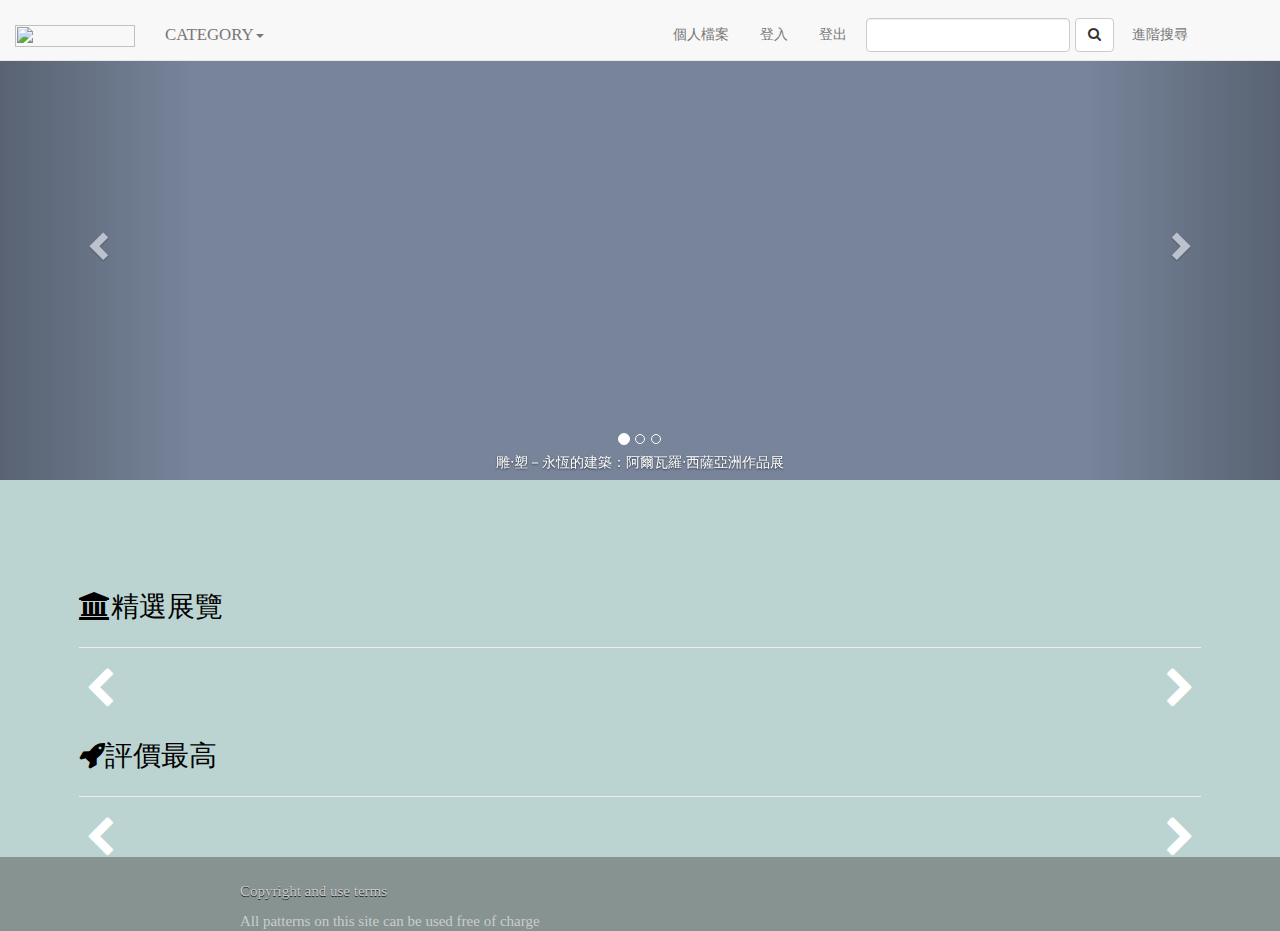
==== index.html @ fa18cf0d "fix css" ====
<!DOCTYPE html>
<html>

<head prefix="og: http://ogp.me/ns# fb: http://ogp.me/ns/fb# article: http://ogp.me/ns/article#">
    <link rel="icon" href="images/icon.png">
    <meta property="fb:app_id" content="302184056577324" />
    <meta property="og:type" content="article" />
    <meta property="og:url" content="http://davidzxc12.github.io/WEB_project/" />
    <meta property="og:title" content="Escape" />
    <meta property="og:description" content="Escape|NCCU DCT x Web Programming Group 2" />
    <meta property="og:image" content="http://i.imgur.com/JkN2u37.png" />
    <meta charset="utf-8">
    <meta name="viewport" content="width=device-width, initial-scale=1">
    <title>Escape</title>
    <link rel="stylesheet" href="https://maxcdn.bootstrapcdn.com/bootstrap/3.3.4/css/bootstrap-theme.min.css">
    <link rel="stylesheet" href="https://maxcdn.bootstrapcdn.com/bootstrap/3.3.4/css/bootstrap.min.css">
    <link rel="stylesheet" href="https://maxcdn.bootstrapcdn.com/font-awesome/4.3.0/css/font-awesome.min.css">
    <link rel="stylesheet" href="css/homepage.css">
    <link rel="stylesheet" href="owl-carousel/owl.carousel.css">
    <link rel="stylesheet" href="owl-carousel/owl.theme.css">
    <script src="https://ajax.googleapis.com/ajax/libs/jquery/1.11.3/jquery.min.js"></script>
    <script src="https://maxcdn.bootstrapcdn.com/bootstrap/3.3.4/js/bootstrap.min.js"></script>
    <script src="http://www.parsecdn.com/js/parse-1.4.2.min.js"></script>
    <script src="owl-carousel/owl.carousel.min.js"></script>
</head>

<body>
    <nav class="navbar navbar-fixed-top navbar-default">
                    <a class="navbar-brand" href="index.html">
                    <img class="logo" src="http://i.imgur.com/JkN2u37.png">
                </a>
        <div class="container-fluid">
            <!-- Brand and toggle get grouped for better mobile display -->
            <div class="navbar-header">
                <button type="button" class="navbar-toggle collapsed" data-toggle="collapse" data-target="#bs-example-navbar-collapse-1">
                    <span class="sr-only">Toggle navigation</span>
                    <span class="icon-bar"></span>
                    <span class="icon-bar"></span>
                    <span class="icon-bar"></span>
                </button>

            </div>
            <!-- Collect the nav links, forms, and other content for toggling -->
            <div class="collapse navbar-collapse" id="bs-example-navbar-collapse-1">
                <ul class="nav navbar-nav">
                    <li class="dropdown">
                        <a href="#" class="dropdown-toggle" data-toggle="dropdown" role="button" aria-expanded="false">CATEGORY<span class="caret"></span></a>
                        <ul class="dropdown-menu" role="menu">
                            <li><a id="book">書畫</a></li>
                            <li role="presentation"><a role="menuitem" tabindex="-1" id="Architect">建築</a></li>
                            
                            <li><a id="Photography">攝影</a></li>
                            <li><a id="Design">設計</a></li>
                            <li><a id="CulturalRelic">文物</a></li>
                            
                            <li><a id="Installationart">裝置藝術</a></li>
                        </ul>
                    </li>
                </ul>
                <form class="navbar-form navbar-right" role="search">
                    <a class="profile btn btn-link" data-toggle="modal" data-target="#proModal">個人檔案</a>
                    <a href="logIn.html" class="login btn btn-link">登入</a>
                    <a class="logout btn btn-link">登出</a>
                    <div class="form-group">
                        <input type="text" class="form-control easysearch">
                    </div>
                    <button class="btn btn-default easybutton"><i class="fa fa-search"></i></button>
                    <a class="btn btn-link" href="search.html" role="button">進階搜尋</a>
                </form>
            </div>
        </div>
    </nav>
    <div id="carousel-example-generic" class="carousel slide" data-ride="carousel">
        <!-- Indicators -->
        <ol class="carousel-indicators">
            <li data-target="#carousel-example-generic" data-slide-to="0" class="active"></li>
            <li data-target="#carousel-example-generic" data-slide-to="1"></li>
            <li data-target="#carousel-example-generic" data-slide-to="2"></li>
        </ol>
        <!-- Wrapper for slides -->
        <div class="carousel-inner" role="listbox">
            <div class="item active" id="kDkElZbBRW" data-toggle="modal" data-target="#myModal">
                <img src="http://www.citytalk.tw/upload/event/0/df/156/pb/img/184892/902x396-exactly.jpg" alt="...">
                 <div class="carousel-caption">
                    雕‧塑－永恆的建築：阿爾瓦羅‧西薩亞洲作品展
                </div>
            </div>

            <div class="item" id="DaD98RFllW" data-toggle="modal" data-target="#myModal">
                <img src="https://www.citytalk.tw/upload/flash/flash_35_1433739154.jpg" alt="...">
                 <div class="carousel-caption">
                    米飛兔60週年展
                </div>
            </div>
            
            <div class="item " id="51FpUtyj4M" data-toggle="modal" data-target="#myModal">
                <img src="http://www.citytalk.tw/upload/event/0/ee/cd/pb/img/205547/906x333-exactly.jpg" alt="...">
                <div class="carousel-caption">
                    花生騷X優席夫 MAKAPAHAY 部落時尚潮T展
                </div>
                
            </div>
        </div>
        <!-- Controls -->
        <a class="left carousel-control" href="#carousel-example-generic" role="button" data-slide="prev">
            <span class="glyphicon glyphicon-chevron-left" aria-hidden="true"></span>
            <span class="sr-only">Previous</span>
        </a>
        <a class="right carousel-control" href="#carousel-example-generic" role="button" data-slide="next">
            <span class="glyphicon glyphicon-chevron-right" aria-hidden="true"></span>
            <span class="sr-only">Next</span>
        </a>
    </div>
    <div class="modal fade" id="myModal" tabindex="-1" role="dialog" aria-labelledby="myModalLabel" aria-hidden="true">
        <div class="modal-dialog">
            <div class="modal-content">
                <div class="modal-header">
                    <button type="button" class="close" data-dismiss="modal" aria-label="Close"><span aria-hidden="true">&times;</span></button>
                    <h4 class="modal-title" id="myModalLabel"></h4>
                </div>
                <div class="modal-body">
                    <div class="real-pic">
                        <img src="" alt="picture"></div>
                </div>
                <div id="time">
                    <i class="fa fa-clock-o"></i>
                </div>
                <div id="place">
                    <i class="fa fa-map-marker"></i>
                </div>
                <div id="price">
                <i class="fa fa-usd"></i>
                </div>
                <div id="like">
                    <i class="fa fa-thumbs-o-up"></i>
                </div>
                <div>
                    <!-- Nav tabs -->
                    <ul class="tablist" role="tablist">
                        <li role="presentation" class="btn btn-default outline active"><a href="#home" aria-controls="home" role="tab" data-toggle="tab">簡介</a></li>
                        <li role="presentation" class="btn btn-default outline"><a href="#profile" aria-controls="profile" role="tab" data-toggle="tab">評論</a></li>
                        <li role="presentation" class="btn btn-default outline" id="collect">收藏</li>
                        <li role="presentation" class="btn btn-primary" id="liking" ><i class="fa fa-thumbs-o-up"></i></li>
                    </ul>
                    <!-- Tab panes -->
                    <div class="tab-content">
                        <div role="tabpanel" class="tab-pane  active" id="home">
                            <p id="intro">
                                <span></span>
                            </p>
                        </div>
                        <div role="tabpanel" class="tab-pane " id="profile">
                            <textarea id="cc" cols="50" row="8"></textarea>
                            <button class="btn btn-primary" id="ccsubmit">送出</button>
                            <h3>最新留言:</h3>
                            <div class="cc3">
                            </div>
                        </div>
                    </div>
                </div>
                <div class="modal-footer">
                    <button type="button" class="btn btn-default" data-dismiss="modal">關閉</button>
                </div>
            </div>
        </div>
    </div>
    </div>
    <div class="modal fade" id="proModal" tabindex="-1" role="dialog" aria-labelledby="proModalLabel" aria-hidden="true">
        <div class="modal-dialog">
            <div class="modal-content">
                <div class="modal-header">
                    <button type="button" class="close" data-dismiss="modal" aria-label="Close"><span aria-hidden="true">&times;</span></button>
                    <h4 class="modal-title" id="proModalLabel">個人檔案</h4>
                </div>
                <div class="modal-body">
                    <div class="row">
                        <div class="col-sm-6">
                            <div class="self-pic">
                                <img src="" alt="picture"></div>
                        </div>
                        <div class="col-sm-6">
                            <h4>您已收藏:</h4>
                            <ul class="collected">
                            </ul>
                        </div>
                    </div>
                </div>
                <div class="modal-footer">
                    <button type="button" class="btn btn-default" data-dismiss="modal">關閉</button>
                </div>
            </div>
        </div>
    </div>
    <div class="container-fluid containt">
        <p class="topic"><i class="fa fa-university"></i>精選展覽</p>
        <hr>
        <div class="container-fluid">
            <i class="fa fa-chevron-left fa-3x comment prev"></i>
            <i class="fa fa-chevron-right fa-3x comment next"></i>
            <div id="owl-comment" class="owl-carousel">
            </div>
        </div>
        <p class="topic"><i class="fa fa-rocket"></i>評價最高</p>
        <hr>
        <div class="container-fluid">
            <i class="fa fa-chevron-left fa-3x high prev"></i>
            <i class="fa fa-chevron-right fa-3x high next"></i>
            <div id="owl-high" class="owl-carousel">
            </div>
        </div>
    </div>
    <div class="footer-container">
        <div id="footer-bottom">
            <h2>Copyright and use terms</h2>
            <p>All patterns on this site can be used free of charge</p>
            <div class="fb-like" data-href="http://davidzxc12.github.io/WEB_project/" data-layout="standard" data-action="like" data-show-faces="true" data-share="true"></div>
        </div>
    </div>
    <script src="js/homepage.js"></script>
</body>

</html>
---- css/homepage.css ----
.cc3s{
		-webkit-border-radius: 10px 10px 10px 10px;
	border-radius: 30px 10px 50px 10px;
	-webkit-box-shadow: 3px 3px 10px 3px #262422;
	box-shadow: 3px 3px 10px 3px #262422;
	background-color: rgba(209, 211, 206, 0.8) !important;
	font-size: 20px;
	font-weight: 40;
	margin-top:40px;
	margin-bottom: 40px;
	margin-left:auto;
	margin-right: auto;
	width:80%;
	border:20px;
	padding: 50px;
	padding-left: 20px;
	min-height: 45px;
	word-break: break-all;
	color: #595A55;
}


#profile{
	width: 80%;
	margin-right: auto;
	margin-left: auto;
	margin-top: 30px;
	position: relative;
}
#cc{
	width:80%;
	height: 100px;
	margin-left: 120px;
	margin-bottom: 40px;
	color:black !important;

}
#profile>button{
	margin-left: 40px;
	margin-bottom: 40px;
	margin-top: -130px;
}
#time,#place,#like,#price{
	font-size: 15px;
	margin:15px;
	position: relative;
	left:10%;
}
.footer-container{
	font-family: Yu Gothic,SimHei,Meiryo,"微軟正黑體";
	width:100%;
	margin-top: 40px;
	padding-top: 6px;
	background-color: rgba(81,81,81,0.5);
}
#footer-bottom{
	width:800px;
	margin-left: auto;
	margin-right: auto;

}
#footer-bottom h2{
	font-size: 15px;
	margin-bottom: 12px;
	color:#CCC;
	text-shadow: 0 1px #1f1f1f;
}
#footer-bottom p{
	font-size: 15px;
	color:#CCC;
	line-height: 20px;
	margin-bottom: 0px;

}

.self-pic>img{
		-webkit-border-radius: 40px 40px 40px 40px;
	-webkit-box-shadow: 5px 4px 10px 3px #C9C7C3;
	box-shadow: 5px 4px 10px 3px #C9C7C3;
	border-radius: 40px 40px 40px 40px;
}

#preview1{
	max-height:34px ;
}

.real-pic>img{
	max-height: 500px;

}
.real-pic{
text-align: center;
}

.modal-content{
	/*background-image: url("../binding_dark.png"); */
	background-color: rgba(240,240,220,0.8);
	overflow:hidden;
	color:#000;
	
}
.container-fluid{
	max-width: 90%;
	position: relative;
}
.carousel {
  height: 480px;
  margin-bottom: 40px;
}

.carousel-inner > .item > img {
  position: absolute;
  top: 0;
  left: 0;
  min-width: 100%;
  height: 450px;
}

.carousel .item {
  height: 480px;
  background-color: rgba(51,51,100,0.5);
  color:#FFF;

}
.carousel-caption{
	top:90%;
	z-index: 3;
}
.navbar-brand{
	z-index: 5 !important;
}
img.logo{
	width:120px;
    height:22px;
	z-index: 0;
}

nav{
	position: fixed;
	padding-top:10px;
	margin-bottom: 0px;
	z-index: 2;
	font-size: 150%;
	font-family: Yu Gothic,SimHei,Meiryo,"微軟正黑體";
}
ul.dropdown-menu{
	background-color:rgba(187,212,209,0.8);
	font-size: 110%;
}
ul.dropdown-menu>li>a{
	color:black;
	padding-top: 10px;
	padding-bottom: 10px;
}
body{
	color: #FFF;
	background-color: rgb(187,212,209);
	font-family:Malgun Gothic,Dotum,Yu Gothic,"微軟正黑體",Microsoft YaHei, Monaco, DFKai-sb, sans-serif;
	font-weight: 100;
}

.dropdown-toggle{
	font-size: 80%;
}

.login{
	size: 60%;
}

.ow-carousel{
	width: 80%;
	margin-left: auto;
	margin-right: auto;
}

.owl-carousel .item{


  color: #FFF;
  -webkit-border-radius: 3px;
  -moz-border-radius: 3px;
  border-radius: 3px;
  text-align: center;
}
.owl-carousel .item>img{
	margin-left: auto;
	margin-right: auto;
	max-height:200px;
	max-width: 200px;
}
.owl-carousel .item>h4{
	font-size: 150%;
	font-weight: 800;
  
}
.owl-carousel .item>p{
	font-size:95%;
	color: #FFF;
}


.topic{
	margin-top: 6%;
    color:#000000;
	font-size: 2em;
}

.prev{
	left:-50px;
	top:30%;
	position: absolute;
	z-index: 4;
}
.next{
	right:-50px;
	position: absolute;
	top:30%;
	z-index: 4;
}
#myModal .modal-dialog  
{
	width:80%;
}

.containt .item{
	word-wrap: break-word; 
	width:350px; 
   display: inline-block;
  margin:10px;
  -webkit-border-radius: 3px;
  -moz-border-radius: 3px;
  border-radius: 30px;
}
.containt .item>img{
	margin-left: auto;
	margin-right: auto;
	max-height:200px;
	max-width: 200px;
}
.containt .item>h4{
	font-size: 130%;
	font-weight: 200;
	color:rgb(51,51,93);
  
}
.containt .item>p{
	font-size:95%;
	color:rgb(116,116,110) ;
}


#intro{
		margin-top: 30px;
	width: 80%;
	margin-left: auto;
	margin-right: auto;
	background-color: rgba(116,116,110,0.9);
	color: #FFF;
	border-radius: 10px 20px 30px 40px;
	padding:30px;
}
.tablist{
	left:10%;
	position: relative;
}

.btn.outline {
    background: none;
    padding: 6px 10px;
}
.btn-default.outline {
    
    color: rgba(51,51,100,0.5);
    border-color: rgba(51,51,100,0.5);
}
.btn-default.outline:hover, .btn-primary.outline:focus, .btn-primary.outline:active, .btn-primary.outline.active, .open > .dropdown-toggle.btn-primary {
    border: 2px solid rgba(51,51,100,0.5);
    color: rgb(51,51,100);
}
.btn-default.outline:active, .btn-primary.outline.active {
    border-color: #007299;
    color: #CCC;
    box-shadow: none;
}
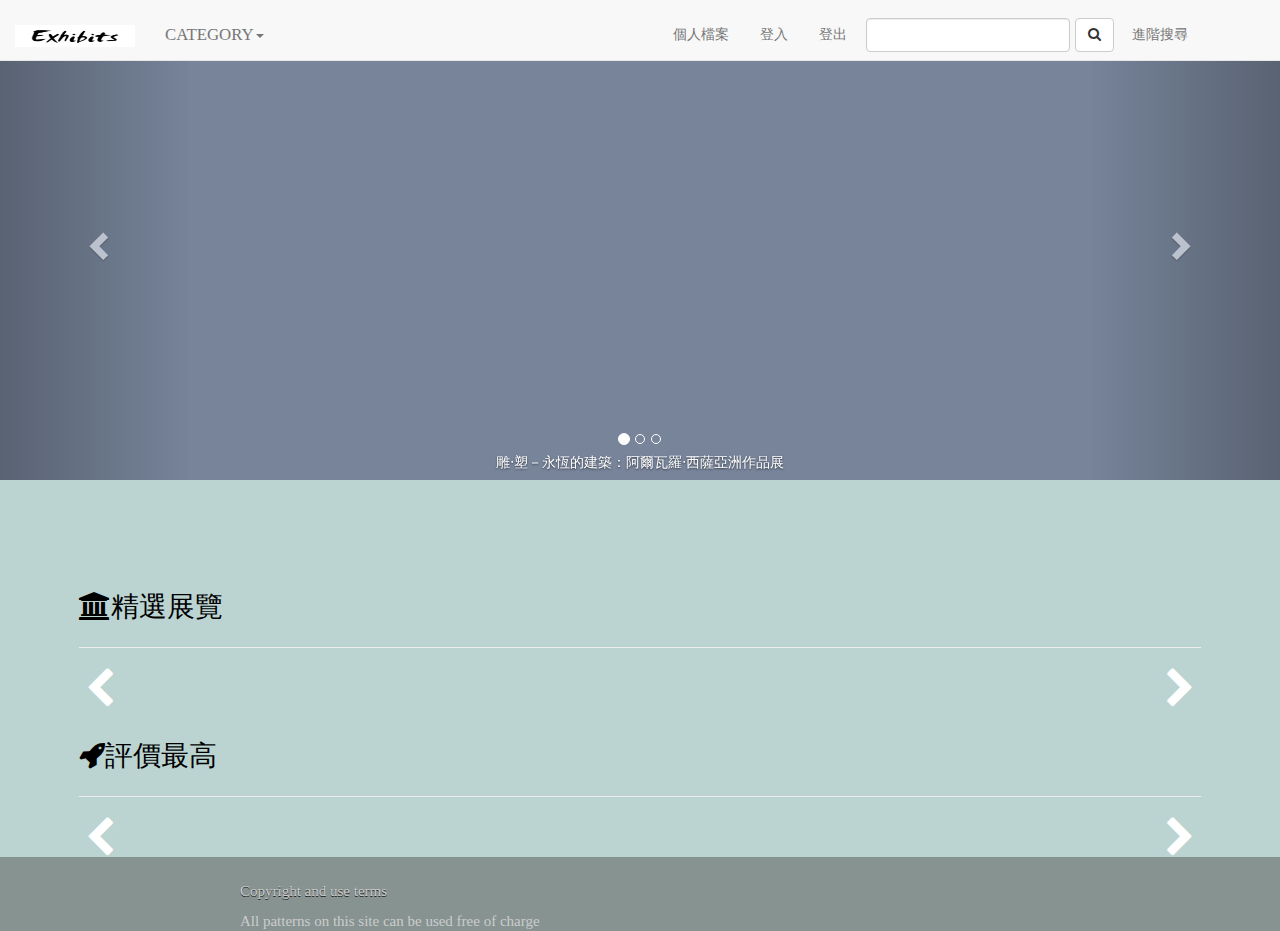
==== commit 002e7294: "content" ====
--- a/index.html
+++ b/index.html
@@ -5,13 +5,13 @@
     <link rel="icon" href="images/icon.png">
     <meta property="fb:app_id" content="302184056577324" />
     <meta property="og:type" content="article" />
-    <meta property="og:url" content="http://davidzxc12.github.io/WEB_project/" />
-    <meta property="og:title" content="Escape" />
-    <meta property="og:description" content="Escape|NCCU DCT x Web Programming Group 2" />
-    <meta property="og:image" content="http://i.imgur.com/JkN2u37.png" />
+    <meta property="og:url" content="http://n9n9n9n9n9d3.github.io/WEB_project/" />
+    <meta property="og:title" content="Exhibits" />
+    <meta property="og:description" content="Exhibits| hackathon 2015 x Exhibits" />
+    <meta property="og:image" content="logo.png" />
     <meta charset="utf-8">
     <meta name="viewport" content="width=device-width, initial-scale=1">
-    <title>Escape</title>
+    <title>Exhibits</title>
     <link rel="stylesheet" href="https://maxcdn.bootstrapcdn.com/bootstrap/3.3.4/css/bootstrap-theme.min.css">
     <link rel="stylesheet" href="https://maxcdn.bootstrapcdn.com/bootstrap/3.3.4/css/bootstrap.min.css">
     <link rel="stylesheet" href="https://maxcdn.bootstrapcdn.com/font-awesome/4.3.0/css/font-awesome.min.css">
@@ -27,7 +27,8 @@
 <body>
     <nav class="navbar navbar-fixed-top navbar-default">
                     <a class="navbar-brand" href="index.html">
-                    <img class="logo" src="http://i.imgur.com/JkN2u37.png">
+                    <!--<img class="logo" src="http://i.imgur.com/JkN2u37.png">-->
+                    <img class="logo" src="logo.png">
                 </a>
         <div class="container-fluid">
             <!-- Brand and toggle get grouped for better mobile display -->
@@ -48,11 +49,11 @@
                         <ul class="dropdown-menu" role="menu">
                             <li><a id="book">書畫</a></li>
                             <li role="presentation"><a role="menuitem" tabindex="-1" id="Architect">建築</a></li>
-                            
+
                             <li><a id="Photography">攝影</a></li>
                             <li><a id="Design">設計</a></li>
                             <li><a id="CulturalRelic">文物</a></li>
-                            
+
                             <li><a id="Installationart">裝置藝術</a></li>
                         </ul>
                     </li>
@@ -92,13 +93,13 @@
                     米飛兔60週年展
                 </div>
             </div>
-            
+
             <div class="item " id="51FpUtyj4M" data-toggle="modal" data-target="#myModal">
                 <img src="http://www.citytalk.tw/upload/event/0/ee/cd/pb/img/205547/906x333-exactly.jpg" alt="...">
                 <div class="carousel-caption">
                     花生騷X優席夫 MAKAPAHAY 部落時尚潮T展
                 </div>
-                
+
             </div>
         </div>
         <!-- Controls -->
@@ -137,8 +138,8 @@
                 <div>
                     <!-- Nav tabs -->
                     <ul class="tablist" role="tablist">
-                        <li role="presentation" class="btn btn-default outline active"><a href="#home" aria-controls="home" role="tab" data-toggle="tab">簡介</a></li>
-                        <li role="presentation" class="btn btn-default outline"><a href="#profile" aria-controls="profile" role="tab" data-toggle="tab">評論</a></li>
+                        <li role="presentation" class="button1 btn btn-default outline active"><a href="#home" aria-controls="home" role="tab" data-toggle="tab">簡介</a></li>
+                        <li role="presentation" class="button2 btn btn-default outline"><a href="#profile" aria-controls="profile" role="tab" data-toggle="tab">評論</a></li>
                         <li role="presentation" class="btn btn-default outline" id="collect">收藏</li>
                         <li role="presentation" class="btn btn-primary" id="liking" ><i class="fa fa-thumbs-o-up"></i></li>
                     </ul>
@@ -213,7 +214,7 @@
         <div id="footer-bottom">
             <h2>Copyright and use terms</h2>
             <p>All patterns on this site can be used free of charge</p>
-            <div class="fb-like" data-href="http://davidzxc12.github.io/WEB_project/" data-layout="standard" data-action="like" data-show-faces="true" data-share="true"></div>
+            <div class="fb-like" data-href="http://n9n9n9n9n9d3.github.io/WEB_project/" data-layout="standard" data-action="like" data-show-faces="true" data-share="true"></div>
         </div>
     </div>
     <script src="js/homepage.js"></script>
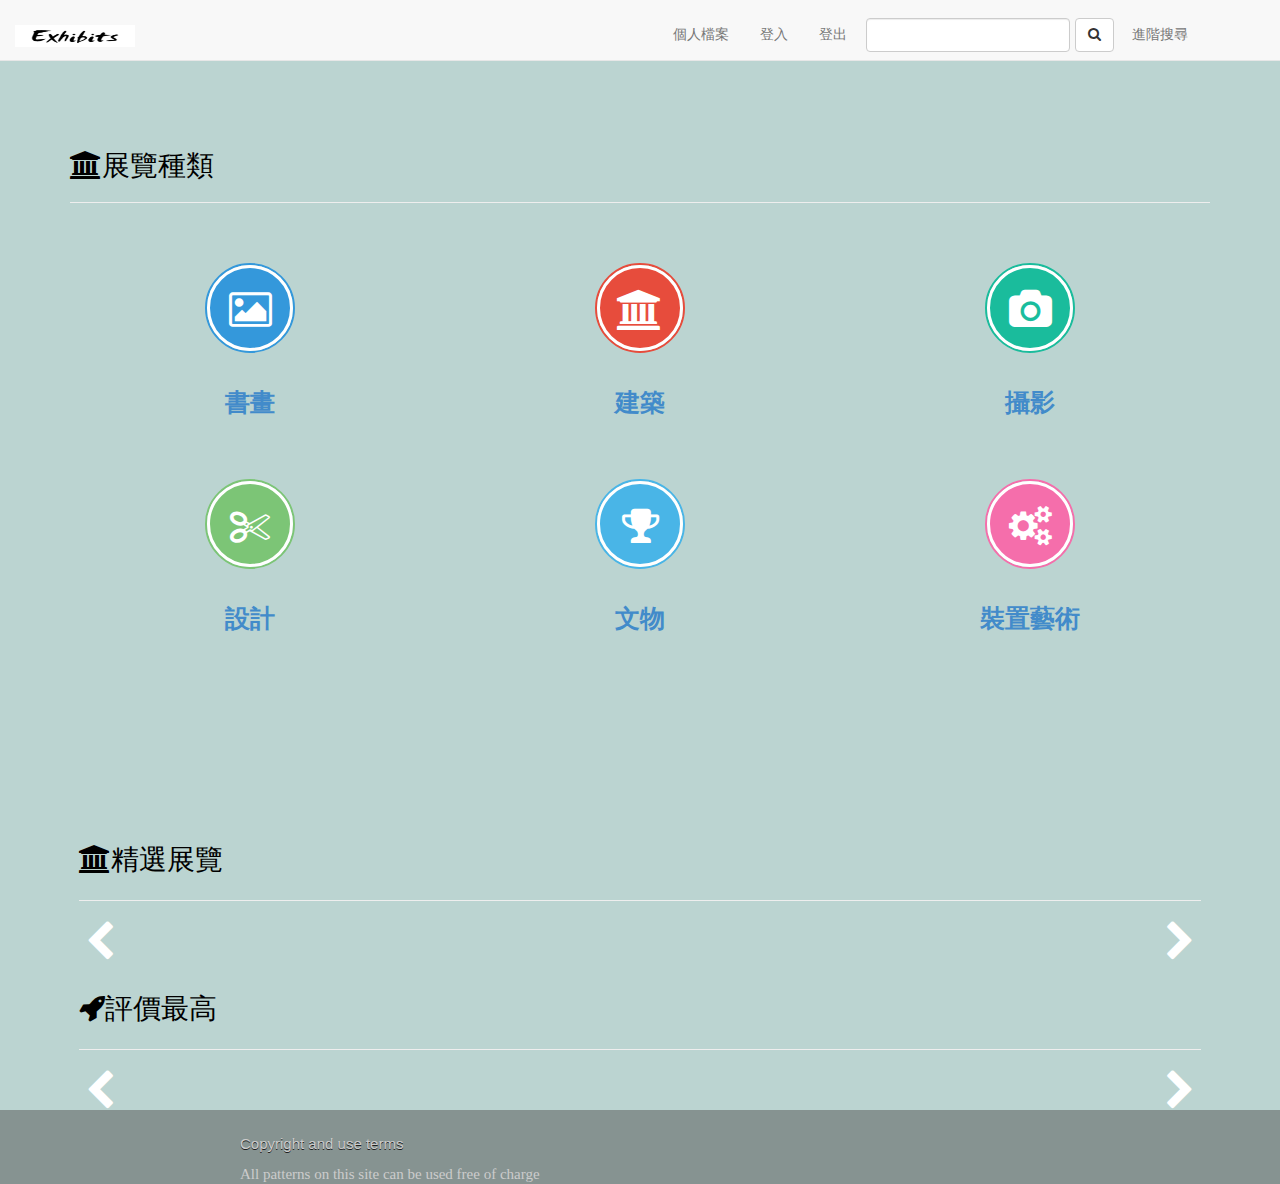
==== commit 2c8d5cd3: "change" ====
--- a/index.html
+++ b/index.html
@@ -18,6 +18,27 @@
     <link rel="stylesheet" href="css/homepage.css">
     <link rel="stylesheet" href="owl-carousel/owl.carousel.css">
     <link rel="stylesheet" href="owl-carousel/owl.theme.css">
+  <!------------------------------------------------------------------->
+    <link href="css1/bootstrap.css" rel="stylesheet" type="text/css">
+    <link href="css1/style.css" rel="stylesheet" type="text/css">
+    <link href="css1/linecons.css" rel="stylesheet" type="text/css">
+    <link href="css1/font-awesome.css" rel="stylesheet" type="text/css">
+    <link href="css1/responsive.css" rel="stylesheet" type="text/css">
+    <link href="css1/animate.css" rel="stylesheet" type="text/css">
+
+    <link href='http://fonts.googleapis.com/css?family=Lato:400,900,700,700italic,400italic,300italic,300,100italic,100,900italic' rel='stylesheet' type='text/css'>
+    <link href='http://fonts.googleapis.com/css?family=Dosis:400,500,700,800,600,300,200' rel='stylesheet' type='text/css'>
+
+    <!--[if IE]><style type="text/css">.pie {behavior:url(PIE.htc);}</style><![endif]-->
+
+    <script type="text/javascript" src="js1/jquery.1.8.3.min.js"></script>
+    <script type="text/javascript" src="js1/bootstrap.js"></script>
+    <script type="text/javascript" src="js1/jquery-scrolltofixed.js"></script>
+    <script type="text/javascript" src="js1/jquery.easing.1.3.js"></script>
+    <script type="text/javascript" src="js1/jquery.isotope.js"></script>
+    <script type="text/javascript" src="js1/wow.js"></script>
+    <script type="text/javascript" src="js1/classie.js"></script>
+  <!------------------------------------------------------------------->
     <script src="https://ajax.googleapis.com/ajax/libs/jquery/1.11.3/jquery.min.js"></script>
     <script src="https://maxcdn.bootstrapcdn.com/bootstrap/3.3.4/js/bootstrap.min.js"></script>
     <script src="http://www.parsecdn.com/js/parse-1.4.2.min.js"></script>
@@ -43,7 +64,7 @@
             </div>
             <!-- Collect the nav links, forms, and other content for toggling -->
             <div class="collapse navbar-collapse" id="bs-example-navbar-collapse-1">
-                <ul class="nav navbar-nav">
+                 <!-- <ul class="nav navbar-nav">
                     <li class="dropdown">
                         <a href="#" class="dropdown-toggle" data-toggle="dropdown" role="button" aria-expanded="false">CATEGORY<span class="caret"></span></a>
                         <ul class="dropdown-menu" role="menu">
@@ -57,7 +78,7 @@
                             <li><a id="Installationart">裝置藝術</a></li>
                         </ul>
                     </li>
-                </ul>
+                </ul> -->
                 <form class="navbar-form navbar-right" role="search">
                     <a class="profile btn btn-link" data-toggle="modal" data-target="#proModal">個人檔案</a>
                     <a href="logIn.html" class="login btn btn-link">登入</a>
@@ -71,47 +92,64 @@
             </div>
         </div>
     </nav>
-    <div id="carousel-example-generic" class="carousel slide" data-ride="carousel">
-        <!-- Indicators -->
-        <ol class="carousel-indicators">
-            <li data-target="#carousel-example-generic" data-slide-to="0" class="active"></li>
-            <li data-target="#carousel-example-generic" data-slide-to="1"></li>
-            <li data-target="#carousel-example-generic" data-slide-to="2"></li>
-        </ol>
-        <!-- Wrapper for slides -->
-        <div class="carousel-inner" role="listbox">
-            <div class="item active" id="kDkElZbBRW" data-toggle="modal" data-target="#myModal">
-                <img src="http://www.citytalk.tw/upload/event/0/df/156/pb/img/184892/902x396-exactly.jpg" alt="...">
-                 <div class="carousel-caption">
-                    雕‧塑－永恆的建築：阿爾瓦羅‧西薩亞洲作品展
-                </div>
-            </div>
-
-            <div class="item" id="DaD98RFllW" data-toggle="modal" data-target="#myModal">
-                <img src="https://www.citytalk.tw/upload/flash/flash_35_1433739154.jpg" alt="...">
-                 <div class="carousel-caption">
-                    米飛兔60週年展
-                </div>
-            </div>
-
-            <div class="item " id="51FpUtyj4M" data-toggle="modal" data-target="#myModal">
-                <img src="http://www.citytalk.tw/upload/event/0/ee/cd/pb/img/205547/906x333-exactly.jpg" alt="...">
-                <div class="carousel-caption">
-                    花生騷X優席夫 MAKAPAHAY 部落時尚潮T展
-                </div>
-
-            </div>
-        </div>
-        <!-- Controls -->
-        <a class="left carousel-control" href="#carousel-example-generic" role="button" data-slide="prev">
-            <span class="glyphicon glyphicon-chevron-left" aria-hidden="true"></span>
-            <span class="sr-only">Previous</span>
-        </a>
-        <a class="right carousel-control" href="#carousel-example-generic" role="button" data-slide="next">
-            <span class="glyphicon glyphicon-chevron-right" aria-hidden="true"></span>
-            <span class="sr-only">Next</span>
-        </a>
-    </div>
+
+    <!--Service-->
+    <section  id="service">
+      <div class="container">
+        <h2 class="topic"><i class="fa fa-university"></i>展覽種類</h2>
+        <hr>
+        <div class="service_area">
+          <div class="row">
+            <div class="col-lg-4">
+              <div class="service_block">
+                <div class="service_icon delay-03s animated wow  zoomIn"> <span><i class="fa-picture-o"></i></span> </div>
+                <h3 class="animated fadeInUp wow"><a id="book" href="#tohere" style="font-size:25px;">書畫</a></h3>
+                <p class="animated fadeInDown wow"><br><br></p>
+              </div>
+            </div>
+            <div class="col-lg-4">
+              <div class="service_block">
+                <div class="service_icon icon2  delay-03s animated wow zoomIn"> <span><i class="fa-university"></i></span> </div>
+                <h3 class="animated fadeInUp wow"><a id="Architect" href="#tohere" style="font-size:25px;">建築</a></h3>
+                <p class="animated fadeInDown wow"></p>
+              </div>
+            </div>
+            <div class="col-lg-4">
+              <div class="service_block">
+                <div class="service_icon icon3  delay-03s animated wow zoomIn"> <span><i class="fa-camera"></i></span> </div>
+                <h3 class="animated fadeInUp wow"><a id="Photography" href="#tohere" style="font-size:25px;">攝影</a></h3>
+                <p class="animated fadeInDown wow"></p>
+              </div>
+            </div>
+          </div>
+          <div class="row pt-20">
+            <div class="col-lg-4">
+              <div class="service_block">
+                <div class="service_icon icon4 delay-03s animated wow  zoomIn"> <span><i class="fa-scissors"></i></span> </div>
+                <h3 class="animated fadeInUp wow"><a id="Design" href="#tohere" style="font-size:25px;">設計</a></h3>
+                <p class="animated fadeInDown wow"></p>
+              </div>
+            </div>
+            <div class="col-lg-4">
+              <div class="service_block">
+                <div class="service_icon icon5  delay-03s animated wow zoomIn"> <span><i class="fa-trophy"></i></span> </div>
+                <h3 class="animated fadeInUp wow"><a id="CulturalRelic" href="#tohere" style="font-size:25px;">文物</a></h3>
+                <p class="animated fadeInDown wow"></p>
+              </div>
+            </div>
+            <div class="col-lg-4">
+              <div class="service_block">
+                <div class="service_icon icon6  delay-03s animated wow zoomIn"> <span><i class="fa-cogs"></i></span> </div>
+                <h3 class="animated fadeInUp wow"><a id="Installationart" href="#tohere" style="font-size:25px;">裝置藝術</a></h3>
+                <p class="animated fadeInDown wow"></p>
+              </div>
+            </div>
+          </div>
+        </div>
+      </div>
+    </section>
+    <!--Service-->
+
     <div class="modal fade" id="myModal" tabindex="-1" role="dialog" aria-labelledby="myModalLabel" aria-hidden="true">
         <div class="modal-dialog">
             <div class="modal-content">
--- a/css/homepage.css
+++ b/css/homepage.css
@@ -97,7 +97,7 @@
 	background-color: rgba(240,240,220,0.8);
 	overflow:hidden;
 	color:#000;
-	
+
 }
 .container-fluid{
 	max-width: 90%;
@@ -191,7 +191,7 @@
 .owl-carousel .item>h4{
 	font-size: 150%;
 	font-weight: 800;
-  
+
 }
 .owl-carousel .item>p{
 	font-size:95%;
@@ -217,14 +217,14 @@
 	top:30%;
 	z-index: 4;
 }
-#myModal .modal-dialog  
+#myModal .modal-dialog
 {
 	width:80%;
 }
 
 .containt .item{
-	word-wrap: break-word; 
-	width:350px; 
+	word-wrap: break-word;
+	width:350px;
    display: inline-block;
   margin:10px;
   -webkit-border-radius: 3px;
@@ -241,7 +241,7 @@
 	font-size: 130%;
 	font-weight: 200;
 	color:rgb(51,51,93);
-  
+
 }
 .containt .item>p{
 	font-size:95%;
@@ -269,7 +269,7 @@
     padding: 6px 10px;
 }
 .btn-default.outline {
-    
+
     color: rgba(51,51,100,0.5);
     border-color: rgba(51,51,100,0.5);
 }
@@ -281,4 +281,4 @@
     border-color: #007299;
     color: #CCC;
     box-shadow: none;
-}+}
--- a/css1/style.css
+++ b/css1/style.css
@@ -0,0 +1,217 @@
+@charset "utf-8";
+/* CSS Document */
+
+
+/* Float Elements
+---------------------------------*/
+.fl-lt {float:left;}
+.fl-rt {float:right;}
+
+/* Clear Floated Elements
+---------------------------------*/
+.clear {
+  clear: both;
+  display: block;
+  overflow: hidden;
+  visibility: hidden;
+  width: 0;
+  height: 0;
+}
+
+.clearfix:before,
+.clearfix:after {
+  content: '\0020';
+  display: block;
+  overflow: hidden;
+  visibility: hidden;
+  width: 0;
+  height: 0;
+}
+
+.clearfix:after {
+  clear: both;
+}
+ul{ list-style:none;}
+
+.figure{ margin:0px;}
+
+img{ max-width:100%;}
+
+a, a:hover, a:active{ outline:0px !important}
+
+@font-face {
+  font-family: 'FontAwesome';
+  src: url('../fonts/fontawesome-webfont.eot?v=4.1.0');
+  src: url('../fonts/fontawesome-webfont.eot?#iefix&v=4.1.0') format('embedded-opentype'), url('../fonts/fontawesome-webfont.woff?v=4.1.0') format('woff'), url('../fonts/fontawesome-webfont.ttf?v=4.1.0') format('truetype'), url('../fonts/fontawesome-webfont.svg?v=4.1.0#fontawesomeregular') format('svg');
+  font-weight: normal;
+  font-style: normal;
+}
+
+@font-face {
+    font-family: 'LatoRegular';
+    src: url('../fonts/lato-regular.eot');
+    src: url('../fonts/lato-regular.eot') format('embedded-opentype'),
+         url('../fonts/lato-regular.woff2') format('woff2'),
+         url('../fonts/lato-regular.woff') format('woff'),
+         url('../fonts/lato-regular.ttf') format('truetype'),
+         url('../fonts/lato-regular.svg#LatoRegular') format('svg');
+}
+@font-face {
+    font-family: 'LatoBoldBold';
+    src: url('../fonts/lato-bold.eot');
+    src: url('../fonts/lato-bold.eot') format('embedded-opentype'),
+         url('../fonts/lato-bold.woff2') format('woff2'),
+         url('../fonts/lato-bold.woff') format('woff'),
+         url('../fonts/lato-bold.ttf') format('truetype'),
+         url('../fonts/lato-bold.svg#LatoBoldBold') format('svg');
+}
+@font-face {
+    font-family: 'DosisBold';
+    src: url('../fonts/dosis-bold.eot');
+    src: url('../fonts/dosis-bold.eot') format('embedded-opentype'),
+         url('../fonts/dosis-bold.woff2') format('woff2'),
+         url('../fonts/dosis-bold.woff') format('woff'),
+         url('../fonts/dosis-bold.ttf') format('truetype'),
+         url('../fonts/dosis-bold.svg#DosisBold') format('svg');
+}
+
+
+/* Services
+---------------------------------*/
+
+#service{
+	padding:83px 0px;
+	}
+
+.service_area{
+	padding:40px 0 40px;
+	}
+
+.service_section{
+	}
+
+.service_block{
+	text-align:center;
+	padding-left: 15px;
+    padding-right: 15px;
+	}
+
+.service_icon{
+	border:2px solid #3498db;
+	border-radius:50%;
+	width:90px;
+	height:90px;
+	margin:0px auto 25px;
+	}
+
+.service_icon.icon2{
+	border:2px solid #e74c3c;
+	}
+
+.service_icon.icon3{
+	border:2px solid #1abc9c;
+	}
+.service_icon.icon4{
+	border:2px solid #7cc576;
+	}
+
+.service_icon.icon5{
+	border:2px solid #49b5e7;
+	}
+.service_icon.icon6{
+	border:2px solid #f56eab;
+	}
+
+.service_icon span {
+    background:#3498db;
+    border: 3px solid #fff;
+    border-radius: 50%;
+    display: block;
+    height: 100%;
+    width: 100%;
+}
+.service_icon.icon2 span {
+    background:#e74c3c;
+}
+.service_icon.icon3 span{
+    background:#1abc9c;
+	}
+.service_icon.icon4 span {
+    background:#7cc576;
+}
+.service_icon.icon5 span{
+    background:#49b5e7;
+	}
+.service_icon.icon6 span{
+    background:#f56eab;
+	}
+.service_icon i{
+	color: #fff;
+    font-size: 40px;
+    margin-top: 0;
+    position: relative;
+    top: 14px;
+    z-index: 20;
+	}
+
+.service_block h3{
+	font-family: 'Dosis';
+	font-weight: 600;
+	font-size:18px;
+	color:#111111;
+	margin:35px 0 18px;
+	}
+
+.service_block p{
+	font-size:16px;
+	color:#888888;
+	margin:0px;
+	}
+
+
+
+/* Animation Timers
+---------------------------------*/
+.delay-02s {
+	animation-delay: 0.2s;
+	-webkit-animation-delay: 0.2s;
+}
+.delay-03s {
+	animation-delay: 0.3s;
+	-webkit-animation-delay: 0.3s;
+}
+.delay-04s {
+	animation-delay: 0.4s;
+	-webkit-animation-delay: 0.4s;
+}
+
+.delay-05s {
+	animation-delay: 0.5s;
+	-webkit-animation-delay: 0.5s;
+}
+.delay-06s {
+	animation-delay: 0.6s;
+	-webkit-animation-delay: 0.6s;
+}
+
+.delay-07s {
+	animation-delay: 0.7s;
+	-webkit-animation-delay: 0.7s;
+}
+.delay-08s {
+	animation-delay: 0.8s;
+	-webkit-animation-delay: 0.8s;
+}
+
+.delay-09s {
+	animation-delay: 0.9s;
+	-webkit-animation-delay: 0.9s;
+}
+.delay-1s {
+	animation-delay: 1s;
+	-webkit-animation-delay: 1s;
+}
+.delay-12s {
+	animation-delay: 1.2s;
+	-webkit-animation-delay: 1.2s;
+}
--- a/css1/linecons.css
+++ b/css1/linecons.css
@@ -0,0 +1,100 @@
+@font-face {
+  font-family: 'linecons';
+  src: url('../fonts/linecons.eot?74014693');
+  src: url('../fonts/linecons.eot?74014693#iefix') format('embedded-opentype'),
+       url('../fonts/linecons.woff?74014693') format('woff'),
+       url('../fonts/linecons.ttf?74014693') format('truetype'),
+       url('../fonts/linecons.svg?74014693#linecons') format('svg');
+  font-weight: normal;
+  font-style: normal;
+}
+/* Chrome hack: SVG is rendered more smooth in Windozze. 100% magic, uncomment if you need it. */
+/* Note, that will break hinting! In other OS-es font will be not as sharp as it could be */
+/*
+@media screen and (-webkit-min-device-pixel-ratio:0) {
+  @font-face {
+    font-family: 'linecons';
+    src: url('../font/linecons.svg?74014693#linecons') format('svg');
+  }
+}
+*/
+ 
+ [class^="icon-"]:before, [class*=" icon-"]:before {
+  font-family: "linecons";
+  font-style: normal;
+  font-weight: normal;
+  speak: none;
+ 
+  display: inline-block;
+  text-decoration: inherit;
+  width: 1em;
+  margin-right: .2em;
+  text-align: center;
+  /* opacity: .8; */
+ 
+  /* For safety - reset parent styles, that can break glyph codes*/
+  font-variant: normal;
+  text-transform: none;
+     
+  /* fix buttons height, for twitter bootstrap */
+  line-height: 1em;
+ 
+  /* Animation center compensation - margins should be symmetric */
+  /* remove if not needed */
+  margin-left: .2em;
+ 
+  /* you can be more comfortable with increased icons size */
+  /* font-size: 120%; */
+ 
+  /* Uncomment for 3D effect */
+  /* text-shadow: 1px 1px 1px rgba(127, 127, 127, 0.3); */
+}
+ 
+.icon-music:before { content: '\e800'; } /* '' */
+.icon-search:before { content: '\e801'; } /* '' */
+.icon-mail:before { content: '\e802'; } /* '' */
+.icon-heart:before { content: '\e803'; } /* '' */
+.icon-star:before { content: '\e804'; } /* '' */
+.icon-user:before { content: '\e805'; } /* '' */
+.icon-videocam:before { content: '\e806'; } /* '' */
+.icon-camera:before { content: '\e807'; } /* '' */
+.icon-photo:before { content: '\e808'; } /* '' */
+.icon-attach:before { content: '\e809'; } /* '' */
+.icon-lock:before { content: '\e80a'; } /* '' */
+.icon-eye:before { content: '\e80b'; } /* '' */
+.icon-tag:before { content: '\e80c'; } /* '' */
+.icon-thumbs-up:before { content: '\e80d'; } /* '' */
+.icon-pencil:before { content: '\e80e'; } /* '' */
+.icon-comment:before { content: '\e80f'; } /* '' */
+.icon-location:before { content: '\e810'; } /* '' */
+.icon-cup:before { content: '\e811'; } /* '' */
+.icon-trash:before { content: '\e812'; } /* '' */
+.icon-doc:before { content: '\e813'; } /* '' */
+.icon-database:before { content: '\e814'; } /* '' */
+.icon-key:before { content: '\e815'; } /* '' */
+.icon-megaphone:before { content: '\e816'; } /* '' */
+.icon-graduation-cap:before { content: '\e817'; } /* '' */
+.icon-fire:before { content: '\e818'; } /* '' */
+.icon-paper-plane:before { content: '\e819'; } /* '' */
+.icon-cloud:before { content: '\e81a'; } /* '' */
+.icon-globe:before { content: '\e81b'; } /* '' */
+.icon-inbox:before { content: '\e81c'; } /* '' */
+.icon-cd:before { content: '\e81d'; } /* '' */
+.icon-mobile:before { content: '\e81e'; } /* '' */
+.icon-desktop:before { content: '\e81f'; } /* '' */
+.icon-tv:before { content: '\e820'; } /* '' */
+.icon-lightbulb:before { content: '\e821'; } /* '' */
+.icon-clock:before { content: '\e822'; } /* '' */
+.icon-sound:before { content: '\e823'; } /* '' */
+.icon-calendar:before { content: '\e824'; } /* '' */
+.icon-params:before { content: '\e825'; } /* '' */
+.icon-cog:before { content: '\e826'; } /* '' */
+.icon-note:before { content: '\e827'; } /* '' */
+.icon-beaker:before { content: '\e828'; } /* '' */
+.icon-truck:before { content: '\e829'; } /* '' */
+.icon-money:before { content: '\e82a'; } /* '' */
+.icon-food:before { content: '\e82b'; } /* '' */
+.icon-shop:before { content: '\e82c'; } /* '' */
+.icon-diamond:before { content: '\e82d'; } /* '' */
+.icon-t-shirt:before { content: '\e82e'; } /* '' */
+.icon-wallet:before { content: '\e82f'; } /* '' */--- a/css1/responsive.css
+++ b/css1/responsive.css
@@ -0,0 +1,176 @@
+/* ==========================================================================
+   Media Queries
+   ========================================================================== */
+
+@media only screen and (max-width: 1380px) {
+	
+}
+@media only screen and (min-width: 980px) and (max-width: 1200px) {
+	.portfolioContainer { margin:0px auto;}
+	#work_outer{ background-size:450px; padding:40px 0px; background-position:right 230px; }
+	.top_cont_inner{ background-size:400px;}
+	
+	.top_cont_latest{ background-size:500px;}
+}
+   
+@media only screen and (min-width: 768px) and (max-width: 991px) {
+	/****Ipad Portrait 768 Container 750 ****/
+	body{ font-size:13px;}
+	p{ line-height:20px ;}
+	.header h1{ font-size:46px;}
+	.main-nav ul li a{ padding:14px;}
+	.small-logo{ padding:0 20px;}
+	h2{ font-size:30px}
+	h6{ font-size:16px;}
+	h3{ font-size:15px;}
+	.service-list{ margin-bottom:20px; font-size:15px;}
+	.featured-work p.padding-b{ padding-bottom:15px;}
+	.main-section{ padding:70px 0;}
+	.c-logo-part ul li{ margin:0 1%; float:left; width:18%;}
+	.c-logo-part ul li a{ display:block;}
+	.c-logo-part ul li a img{ display:block;}
+	.form{ margin:0;}
+	.contact-info-box{ margin:0 ;}
+	.social-link{ margin:0;}
+	
+	.main-nav{ display:block !important; }
+	.main-nav li a{ padding:8px 15px;}
+	.top_cont_inner{ background-size:327px;}
+	
+	.top_cont_latest{ background-size:327px;}
+	.top_left_cont { padding:30px 0;}
+	.top_left_cont h2{ font-size:24px;}
+	.service_block{ margin:0 0 35px 0;}
+	#service{ padding:40px 0px;}
+	.service_area{ padding:40px 0px;}
+	#work_outer{ background-size:350px; padding:40px 0px; background-position:right 130px; }
+	.work_section{ padding:40px 0px;}
+	#client_outer{ padding:45px 0px;}
+	.quote_section{ width:495px; margin: 6px 0 0 30px;}
+	.client_area{ width:700px;}
+	.client_profile_pic{ width:150px; height:150px;}
+	.quote_section.flt{ margin:6px 0 0 0;}
+	
+   
+	
+	
+	 
+	
+}
+
+@media only screen and (max-width: 767px) {
+	/****Mobile Landscape 480 Container 100% ****/
+	.client_profile_pic{ float:none; width:150px; height:150px; margin:0px auto;}
+	#client_outer{ padding:25px 0px;}
+	.client_profile.flt{ float:none;}
+	.c-logo-part ul li{  margin:0 6px;}
+	.c-logo-part ul a{ width:100px;}
+	.client_profile{ float:none; margin:0 0 20px 0;}
+	.client_area{ width:436px;}
+	.quote_section{ width:auto; float:none;}
+	.service_area{ padding:25px 0px;}
+	.service_block{ margin:0 0 20px 0;}
+	#service{ padding:20px 0px;}
+	.work_section{ padding:25px 0px;} 
+	#work_outer{background:none; padding:25px 0px; }
+	.top_cont_inner{background-size: 90% auto; -webkit-background-size: 90% auto;padding-bottom: 68%;}
+	
+	.top_cont_latest{background-size: 90% auto; -webkit-background-size: 90% auto;padding-bottom: 68%;}
+	.top_left_cont { padding: 10% 0;}
+	.top_left_cont h2{ font-size:29px;}
+	body{ font-size:12px;}
+	h2{ font-size:26px;}
+	h3{ font-size:14px;}
+	h6{ font-size:16px; margin-bottom:40px;}
+	p{ line-height:18px;}
+	.service-list{ font-size:12px; margin-bottom:20px;}
+	.we-create li{ font-size:13px; padding:0 0 0 8px}
+	.header h1{ font-size:28px;}
+	.header{ padding:60px 0;}
+	.main-section{ padding:60px 0 70px;}
+	.main-nav{ display:none; position:absolute; left:0; width:100%; top:74px; margin:0 auto; flote : none; background:#fff;}
+	.main-nav li{ display:block;}
+	.main-nav li.small-logo{ display:none;}
+	.main-nav li a{ display:block; padding:7px 32px; border-bottom:none;}
+	.main-nav li a:hover{color:#7cc576}
+	.team-leader-box{ max-width:307px; width:auto; float:none; margin:0 auto;	}
+	.team-leader-box:nth-of-type(3n){ margin:0 auto}
+	.res-nav_click{ display:block;}
+	.featured-work{ font-size:12px; margin-top:30px;}
+	.featured-box{ font-size:12px;}
+	.featured-box p{ line-height:18px; }
+	.c-logo-part ul a{ margin-bottom:5px;}
+	.main-section.team{ padding:60px 0 50px;}
+	.business-talking h2{ font-size:36px;}
+	.contact-info-box{ margin:0 0 12px 30px; font-size:12px;}
+	.contact-info-box span{ line-height:18px;}
+	.social-link{ margin-left:30px;} 
+	.form{ margin:0 30px;}
+	.copyright{ font-size:12px;}
+	.business-talking a{ padding:10px 25px; font-size:14px;}
+	.main-section.contact{ padding:60px 0 70px}
+	.client-part-haead{ font-size:20px; line-height:30px;}
+	.link{ font-size:14px; padding:10px 25px;}
+	.logo{ width:100px;}
+	.main-section.contact{ background-size:contain;}
+	.Portfolio-nav li a{ padding:5px 16px;}
+	.Portfolio-nav li{ display:block;}
+	/*.isotope-item img{ width:300px; left:50%; margin-left:-100px;}
+	.isotope-item{ width:300px; margin:0px auto;}
+	.isotope{ width:400px; margin:0px auto;}
+	.Portfolio-box{}
+	.portfolioContainer{ width:350px; margin:0px auto !important; } */
+	
+	.portfolioContainer { max-width:350px; margin:0px auto;}
+	.logo{ margin:0px auto 10px; float:none; }
+	.nav{ float:none; position:absolute; width:100%; top: 73px;}
+	
+	toggle.ul{ background:#fff; width:100%;}
+	.nav ul li{ border-bottom:1px solid #CCC; display:block; float:none; width:100%; margin:0px; text-align:center;}
+	.nav ul li a{ padding:6px 0px}
+	.res-nav_click{ 
+		bottom: -42px;
+		display: block;
+		font-size: 25px;
+		left: 48%;
+		position: absolute;
+	}
+	.res-nav_click a{ text-decoration:none;}
+	.res-nav_click a:hover{ text-decoration:none; color:#060;}
+	.nav ul{ background:#fff; display:none;}
+	
+.nav ul.toggle{
+	display:none;
+	visibility:visible;
+	height:auto;
+	overflow:auto;
+	}
+	
+.work_pic {
+    position: relative;
+    right: 0;
+    top: auto;
+    width: 90%;
+	margin-left: 10%;
+}
+	
+}
+
+@media only screen and (max-width: 479px) {
+	/****Mobile Portrait 320 ****/
+	#filters ul li{ display:block;}
+	.contact-info-box{ margin-left:0px;}
+	.header{ padding:40px;}
+	.social-link{ margin-left:0px;}
+	.form{ margin:0}
+	.c-logo-part ul li{ display:block;}
+	.Portfolio-box{  max-width:300px !important; width:96.4% !important; margin:0 !important}
+	.Portfolio-box img { max-width:100%;}
+	.portfolioContainer{ width:280px !important; margin:0 auto !important }
+	.top_left_cont h2{ font-size:20px;} 
+	.client_area{ width:276px;}
+	.quote_section p{ font-size:15px;} 
+	.c-logo-part{ padding:18px 0px;}
+	.c-logo-part ul li{ margin:6px 0px; display:block;}
+	
+}